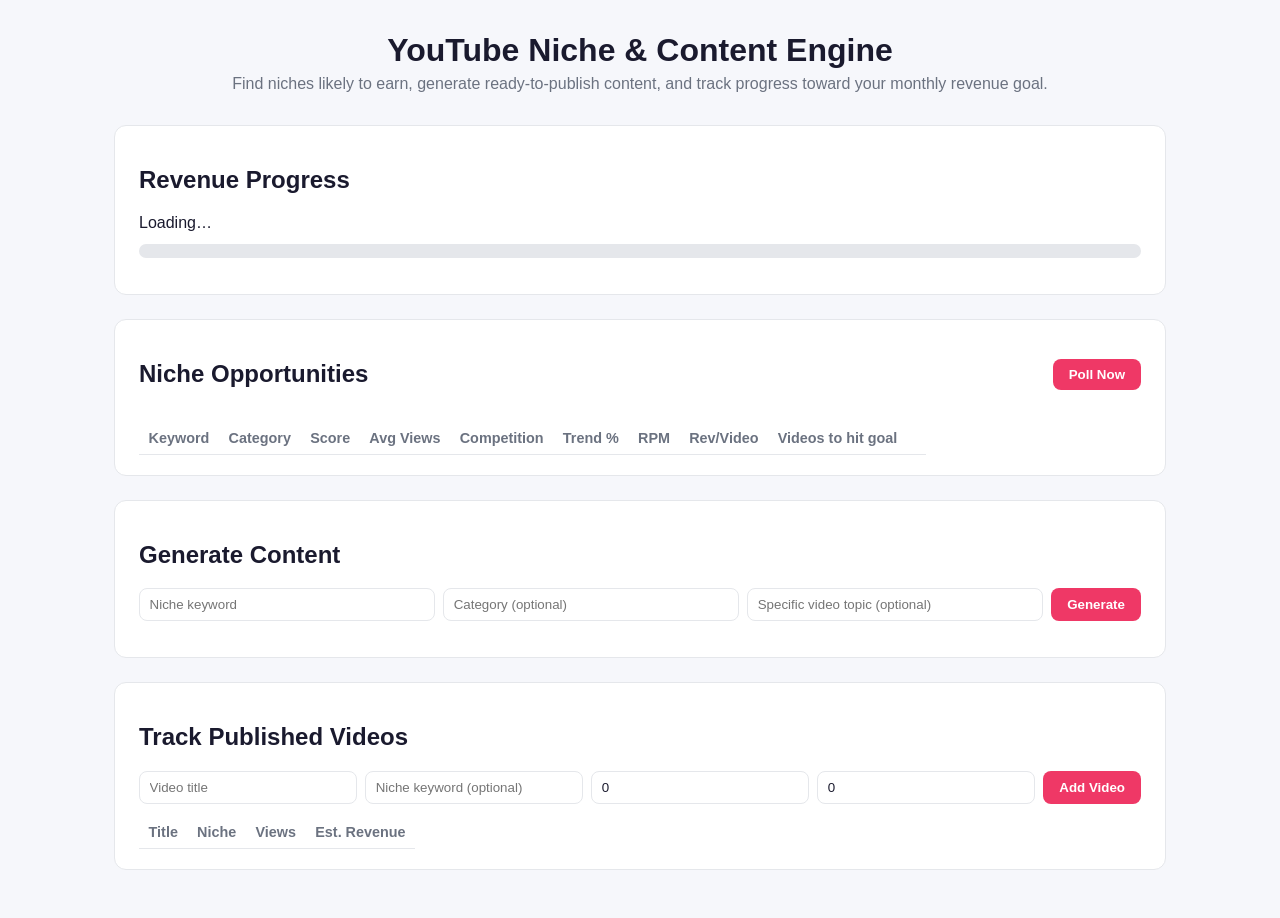
==== frontend/index.html @ bb81c193 "Add YouTube niche discovery, content generation, and revenue tracking app FastAPI backend that score" ====
<!doctype html>
<html lang="en">
<head>
  <meta charset="utf-8" />
  <meta name="viewport" content="width=device-width, initial-scale=1" />
  <title>YouTube Niche & Content Engine</title>
  <link rel="stylesheet" href="style.css" />
</head>
<body>
  <header>
    <h1>YouTube Niche &amp; Content Engine</h1>
    <p class="subtitle">Find niches likely to earn, generate ready-to-publish content, and track progress toward your monthly revenue goal.</p>
  </header>

  <main>
    <section id="progress-section" class="card">
      <h2>Revenue Progress</h2>
      <div id="progress-summary">Loading…</div>
      <div class="progress-bar-track">
        <div id="progress-bar-fill" class="progress-bar-fill"></div>
      </div>
      <div id="gap-suggestions"></div>
    </section>

    <section id="niches-section" class="card">
      <div class="section-header">
        <h2>Niche Opportunities</h2>
        <button id="poll-btn">Poll Now</button>
      </div>
      <p class="hint" id="data-source-hint"></p>
      <table id="niches-table">
        <thead>
          <tr>
            <th>Keyword</th>
            <th>Category</th>
            <th>Score</th>
            <th>Avg Views</th>
            <th>Competition</th>
            <th>Trend %</th>
            <th>RPM</th>
            <th>Rev/Video</th>
            <th>Videos to hit goal</th>
            <th></th>
          </tr>
        </thead>
        <tbody id="niches-body"></tbody>
      </table>
    </section>

    <section id="content-section" class="card">
      <h2>Generate Content</h2>
      <form id="content-form">
        <input id="content-keyword" type="text" placeholder="Niche keyword" required />
        <input id="content-category" type="text" placeholder="Category (optional)" />
        <input id="content-topic" type="text" placeholder="Specific video topic (optional)" />
        <button type="submit">Generate</button>
      </form>
      <div id="content-result"></div>
    </section>

    <section id="videos-section" class="card">
      <h2>Track Published Videos</h2>
      <form id="video-form">
        <input id="video-title" type="text" placeholder="Video title" required />
        <input id="video-niche" type="text" placeholder="Niche keyword (optional)" />
        <input id="video-views" type="number" placeholder="Views" min="0" value="0" />
        <input id="video-revenue" type="number" step="0.01" placeholder="Estimated revenue $" min="0" value="0" />
        <button type="submit">Add Video</button>
      </form>
      <table id="videos-table">
        <thead>
          <tr>
            <th>Title</th>
            <th>Niche</th>
            <th>Views</th>
            <th>Est. Revenue</th>
          </tr>
        </thead>
        <tbody id="videos-body"></tbody>
      </table>
    </section>
  </main>

  <script src="app.js"></script>
</body>
</html>
---- frontend/style.css ----
:root {
  color-scheme: light dark;
  --bg: #f6f7fb;
  --card-bg: #ffffff;
  --text: #1a1a2e;
  --muted: #6b7280;
  --accent: #ef3866;
  --accent-2: #16c79a;
  --border: #e5e7eb;
}

@media (prefers-color-scheme: dark) {
  :root {
    --bg: #0f1117;
    --card-bg: #171923;
    --text: #f1f1f4;
    --muted: #9aa0ac;
    --border: #2a2d3a;
  }
}

* { box-sizing: border-box; }

body {
  margin: 0;
  font-family: -apple-system, BlinkMacSystemFont, "Segoe UI", Roboto, sans-serif;
  background: var(--bg);
  color: var(--text);
}

header {
  padding: 2rem 1.5rem 1rem;
  text-align: center;
}

header h1 { margin: 0 0 0.4rem; }
.subtitle { color: var(--muted); margin: 0; }

main {
  max-width: 1100px;
  margin: 0 auto;
  padding: 1rem 1.5rem 3rem;
  display: grid;
  gap: 1.5rem;
}

.card {
  background: var(--card-bg);
  border: 1px solid var(--border);
  border-radius: 12px;
  padding: 1.25rem 1.5rem;
}

.section-header {
  display: flex;
  justify-content: space-between;
  align-items: center;
}

table {
  width: 100%;
  border-collapse: collapse;
  margin-top: 0.75rem;
  font-size: 0.9rem;
  display: block;
  overflow-x: auto;
}

th, td {
  text-align: left;
  padding: 0.5rem 0.6rem;
  border-bottom: 1px solid var(--border);
  white-space: nowrap;
}

th { color: var(--muted); font-weight: 600; }

button {
  background: var(--accent);
  color: white;
  border: none;
  border-radius: 8px;
  padding: 0.5rem 1rem;
  cursor: pointer;
  font-weight: 600;
}

button:hover { opacity: 0.9; }

form {
  display: flex;
  flex-wrap: wrap;
  gap: 0.5rem;
  margin-top: 0.75rem;
}

input {
  flex: 1 1 160px;
  padding: 0.5rem 0.6rem;
  border-radius: 8px;
  border: 1px solid var(--border);
  background: transparent;
  color: var(--text);
}

.progress-bar-track {
  background: var(--border);
  border-radius: 999px;
  height: 14px;
  overflow: hidden;
  margin: 0.75rem 0;
}

.progress-bar-fill {
  background: var(--accent-2);
  height: 100%;
  width: 0%;
  transition: width 0.4s ease;
}

.hint { color: var(--muted); font-size: 0.85rem; }

#content-result, #gap-suggestions {
  margin-top: 1rem;
  font-size: 0.9rem;
}

#content-result pre {
  white-space: pre-wrap;
  background: var(--bg);
  padding: 0.75rem;
  border-radius: 8px;
  border: 1px solid var(--border);
}

.tag-pill {
  display: inline-block;
  background: var(--bg);
  border: 1px solid var(--border);
  border-radius: 999px;
  padding: 0.1rem 0.6rem;
  margin: 0.1rem;
  font-size: 0.8rem;
}
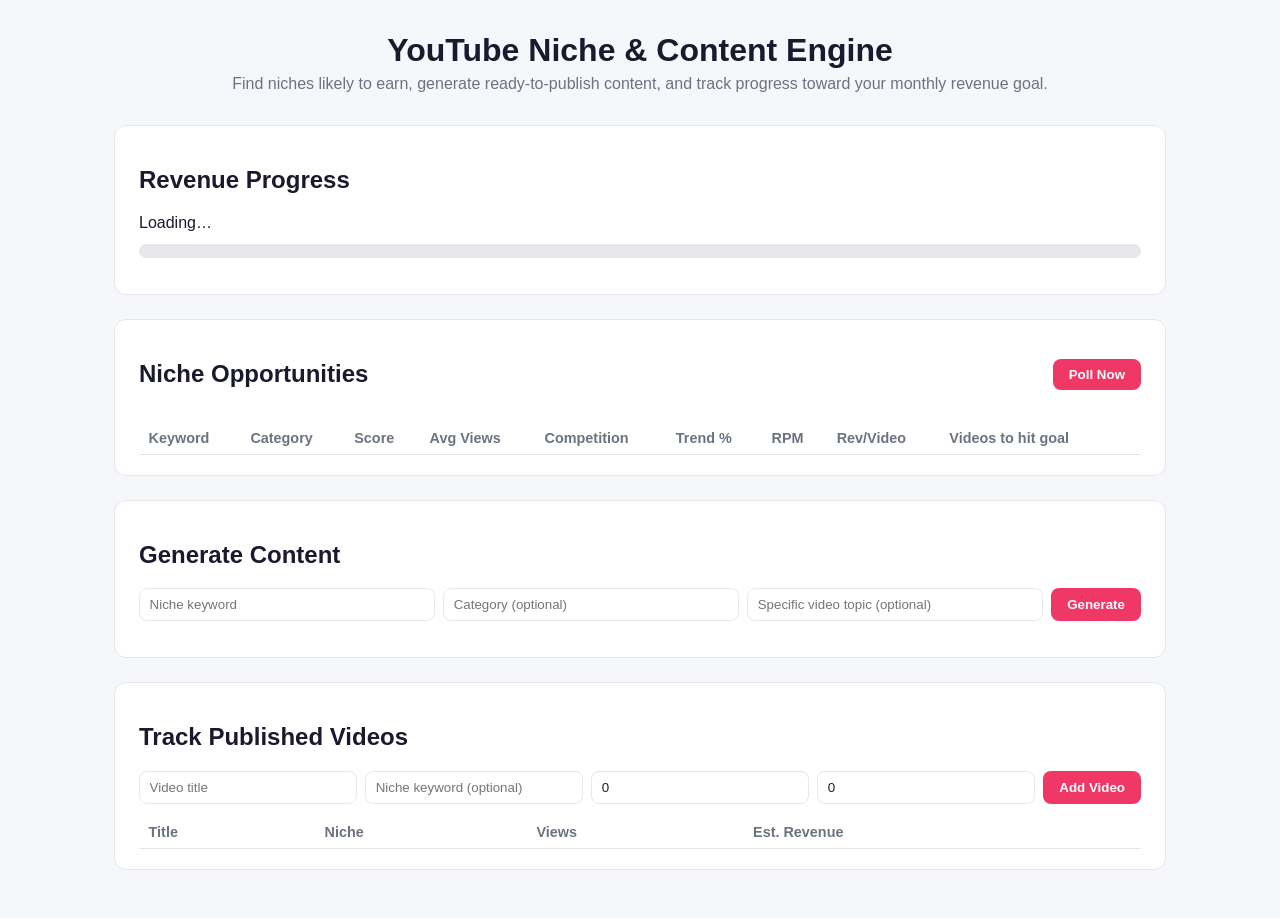
==== commit 815c31c4: "Fix mobile layout overflow and add kids' short-form content niche Grid items had no min-width constr" ====
--- a/frontend/index.html
+++ b/frontend/index.html
@@ -28,23 +28,25 @@
         <button id="poll-btn">Poll Now</button>
       </div>
       <p class="hint" id="data-source-hint"></p>
-      <table id="niches-table">
-        <thead>
-          <tr>
-            <th>Keyword</th>
-            <th>Category</th>
-            <th>Score</th>
-            <th>Avg Views</th>
-            <th>Competition</th>
-            <th>Trend %</th>
-            <th>RPM</th>
-            <th>Rev/Video</th>
-            <th>Videos to hit goal</th>
-            <th></th>
-          </tr>
-        </thead>
-        <tbody id="niches-body"></tbody>
-      </table>
+      <div class="table-scroll">
+        <table id="niches-table">
+          <thead>
+            <tr>
+              <th>Keyword</th>
+              <th>Category</th>
+              <th>Score</th>
+              <th>Avg Views</th>
+              <th>Competition</th>
+              <th>Trend %</th>
+              <th>RPM</th>
+              <th>Rev/Video</th>
+              <th>Videos to hit goal</th>
+              <th></th>
+            </tr>
+          </thead>
+          <tbody id="niches-body"></tbody>
+        </table>
+      </div>
     </section>
 
     <section id="content-section" class="card">
@@ -67,17 +69,19 @@
         <input id="video-revenue" type="number" step="0.01" placeholder="Estimated revenue $" min="0" value="0" />
         <button type="submit">Add Video</button>
       </form>
-      <table id="videos-table">
-        <thead>
-          <tr>
-            <th>Title</th>
-            <th>Niche</th>
-            <th>Views</th>
-            <th>Est. Revenue</th>
-          </tr>
-        </thead>
-        <tbody id="videos-body"></tbody>
-      </table>
+      <div class="table-scroll">
+        <table id="videos-table">
+          <thead>
+            <tr>
+              <th>Title</th>
+              <th>Niche</th>
+              <th>Views</th>
+              <th>Est. Revenue</th>
+            </tr>
+          </thead>
+          <tbody id="videos-body"></tbody>
+        </table>
+      </div>
     </section>
   </main>
 
--- a/frontend/style.css
+++ b/frontend/style.css
@@ -20,6 +20,11 @@
 }
 
 * { box-sizing: border-box; }
+
+html, body {
+  max-width: 100%;
+  overflow-x: hidden;
+}
 
 body {
   margin: 0;
@@ -45,6 +50,7 @@
 }
 
 .card {
+  min-width: 0;
   background: var(--card-bg);
   border: 1px solid var(--border);
   border-radius: 12px;
@@ -57,13 +63,16 @@
   align-items: center;
 }
 
+.table-scroll {
+  max-width: 100%;
+  overflow-x: auto;
+  margin-top: 0.75rem;
+}
+
 table {
   width: 100%;
   border-collapse: collapse;
-  margin-top: 0.75rem;
   font-size: 0.9rem;
-  display: block;
-  overflow-x: auto;
 }
 
 th, td {
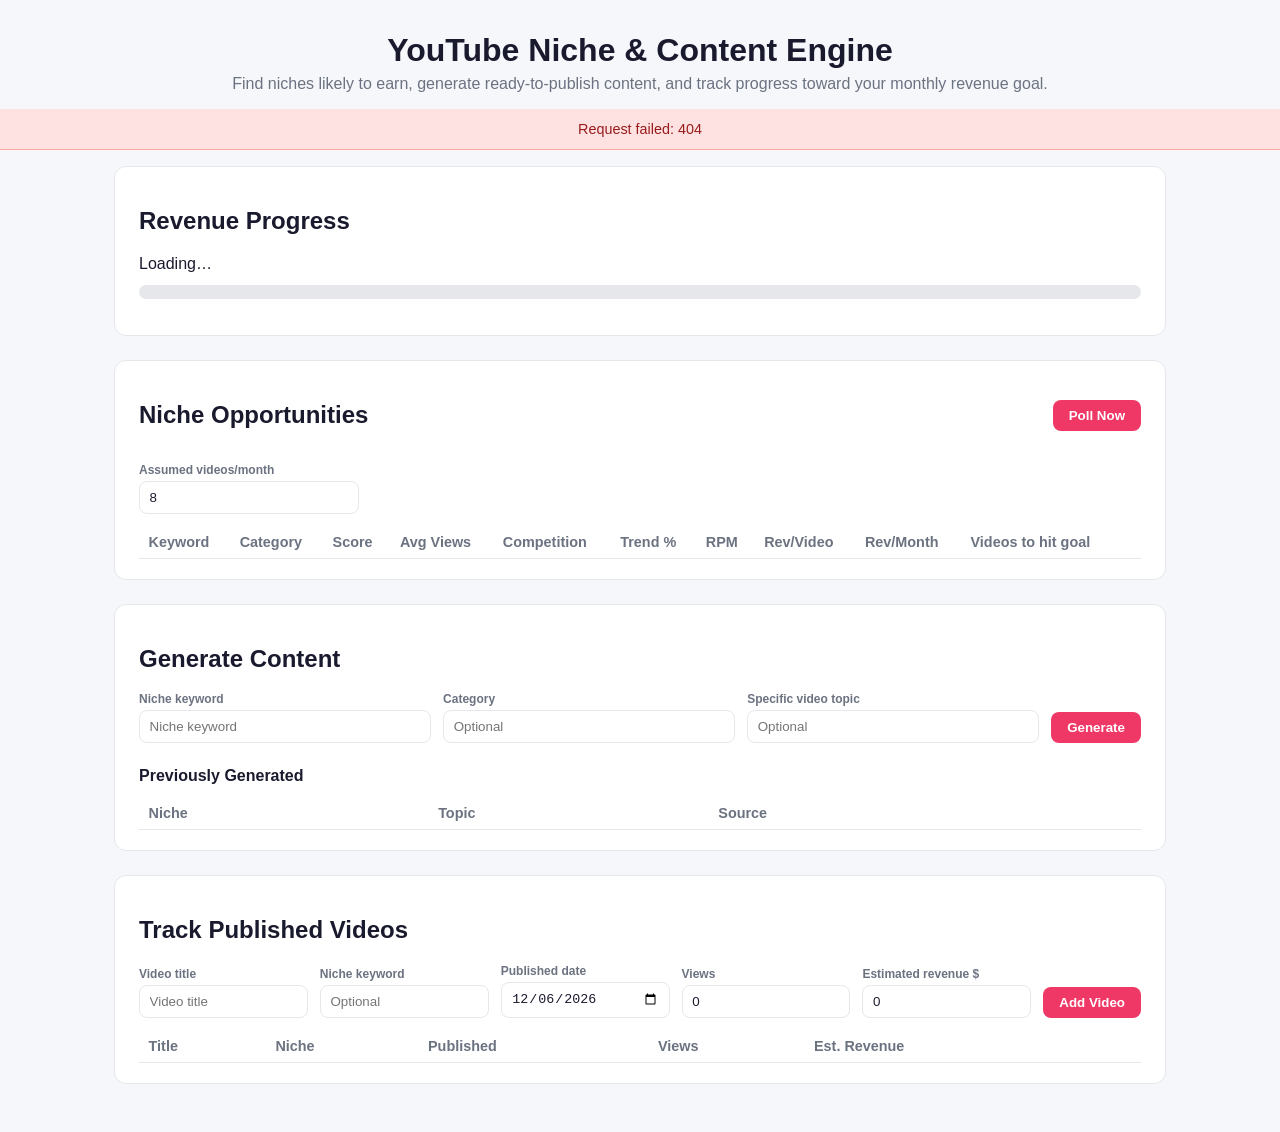
==== commit f0385fe7: "Fix review gaps: correctness bugs, auth, rate limiting, tests, CI, UX Correctness: - Videos never go" ====
--- a/frontend/index.html
+++ b/frontend/index.html
@@ -11,6 +11,8 @@
     <h1>YouTube Niche &amp; Content Engine</h1>
     <p class="subtitle">Find niches likely to earn, generate ready-to-publish content, and track progress toward your monthly revenue goal.</p>
   </header>
+
+  <div id="error-banner" class="error-banner" hidden></div>
 
   <main>
     <section id="progress-section" class="card">
@@ -28,6 +30,10 @@
         <button id="poll-btn">Poll Now</button>
       </div>
       <p class="hint" id="data-source-hint"></p>
+      <div class="field inline-field">
+        <label for="videos-per-month">Assumed videos/month</label>
+        <input id="videos-per-month" type="number" min="1" value="8" />
+      </div>
       <div class="table-scroll">
         <table id="niches-table">
           <thead>
@@ -40,6 +46,7 @@
               <th>Trend %</th>
               <th>RPM</th>
               <th>Rev/Video</th>
+              <th>Rev/Month</th>
               <th>Videos to hit goal</th>
               <th></th>
             </tr>
@@ -52,21 +59,61 @@
     <section id="content-section" class="card">
       <h2>Generate Content</h2>
       <form id="content-form">
-        <input id="content-keyword" type="text" placeholder="Niche keyword" required />
-        <input id="content-category" type="text" placeholder="Category (optional)" />
-        <input id="content-topic" type="text" placeholder="Specific video topic (optional)" />
-        <button type="submit">Generate</button>
+        <div class="field">
+          <label for="content-keyword">Niche keyword</label>
+          <input id="content-keyword" type="text" placeholder="Niche keyword" required />
+        </div>
+        <div class="field">
+          <label for="content-category">Category</label>
+          <input id="content-category" type="text" placeholder="Optional" />
+        </div>
+        <div class="field">
+          <label for="content-topic">Specific video topic</label>
+          <input id="content-topic" type="text" placeholder="Optional" />
+        </div>
+        <button type="submit" id="generate-btn">Generate</button>
       </form>
       <div id="content-result"></div>
+
+      <h3 class="subsection-title">Previously Generated</h3>
+      <div class="table-scroll">
+        <table id="content-table">
+          <thead>
+            <tr>
+              <th>Niche</th>
+              <th>Topic</th>
+              <th>Source</th>
+              <th></th>
+            </tr>
+          </thead>
+          <tbody id="content-body"></tbody>
+        </table>
+      </div>
     </section>
 
     <section id="videos-section" class="card">
       <h2>Track Published Videos</h2>
       <form id="video-form">
-        <input id="video-title" type="text" placeholder="Video title" required />
-        <input id="video-niche" type="text" placeholder="Niche keyword (optional)" />
-        <input id="video-views" type="number" placeholder="Views" min="0" value="0" />
-        <input id="video-revenue" type="number" step="0.01" placeholder="Estimated revenue $" min="0" value="0" />
+        <div class="field">
+          <label for="video-title">Video title</label>
+          <input id="video-title" type="text" placeholder="Video title" required />
+        </div>
+        <div class="field">
+          <label for="video-niche">Niche keyword</label>
+          <input id="video-niche" type="text" placeholder="Optional" />
+        </div>
+        <div class="field">
+          <label for="video-published">Published date</label>
+          <input id="video-published" type="date" required />
+        </div>
+        <div class="field">
+          <label for="video-views">Views</label>
+          <input id="video-views" type="number" placeholder="Views" min="0" value="0" />
+        </div>
+        <div class="field">
+          <label for="video-revenue">Estimated revenue $</label>
+          <input id="video-revenue" type="number" step="0.01" placeholder="Estimated revenue $" min="0" value="0" />
+        </div>
         <button type="submit">Add Video</button>
       </form>
       <div class="table-scroll">
@@ -75,8 +122,10 @@
             <tr>
               <th>Title</th>
               <th>Niche</th>
+              <th>Published</th>
               <th>Views</th>
               <th>Est. Revenue</th>
+              <th></th>
             </tr>
           </thead>
           <tbody id="videos-body"></tbody>
--- a/frontend/style.css
+++ b/frontend/style.css
@@ -99,17 +99,73 @@
 form {
   display: flex;
   flex-wrap: wrap;
-  gap: 0.5rem;
+  gap: 0.75rem;
+  align-items: flex-end;
   margin-top: 0.75rem;
 }
 
+.field {
+  display: flex;
+  flex-direction: column;
+  gap: 0.25rem;
+  flex: 1 1 160px;
+}
+
+.field.inline-field {
+  flex: 0 0 auto;
+  max-width: 220px;
+}
+
+.field label {
+  font-size: 0.75rem;
+  font-weight: 600;
+  color: var(--muted);
+}
+
 input {
-  flex: 1 1 160px;
+  width: 100%;
   padding: 0.5rem 0.6rem;
   border-radius: 8px;
   border: 1px solid var(--border);
   background: transparent;
   color: var(--text);
+}
+
+.btn-delete {
+  background: transparent;
+  color: var(--muted);
+  border: 1px solid var(--border);
+  padding: 0.3rem 0.7rem;
+  font-size: 0.8rem;
+  font-weight: 500;
+}
+
+.btn-delete:hover {
+  color: var(--accent);
+  border-color: var(--accent);
+  opacity: 1;
+}
+
+.error-banner {
+  background: #fee2e2;
+  color: #991b1b;
+  border-bottom: 1px solid #fca5a5;
+  padding: 0.75rem 1.5rem;
+  text-align: center;
+  font-size: 0.9rem;
+}
+
+@media (prefers-color-scheme: dark) {
+  .error-banner {
+    background: #450a0a;
+    color: #fecaca;
+    border-bottom-color: #7f1d1d;
+  }
+}
+
+.subsection-title {
+  margin: 1.5rem 0 0;
+  font-size: 1rem;
 }
 
 .progress-bar-track {
